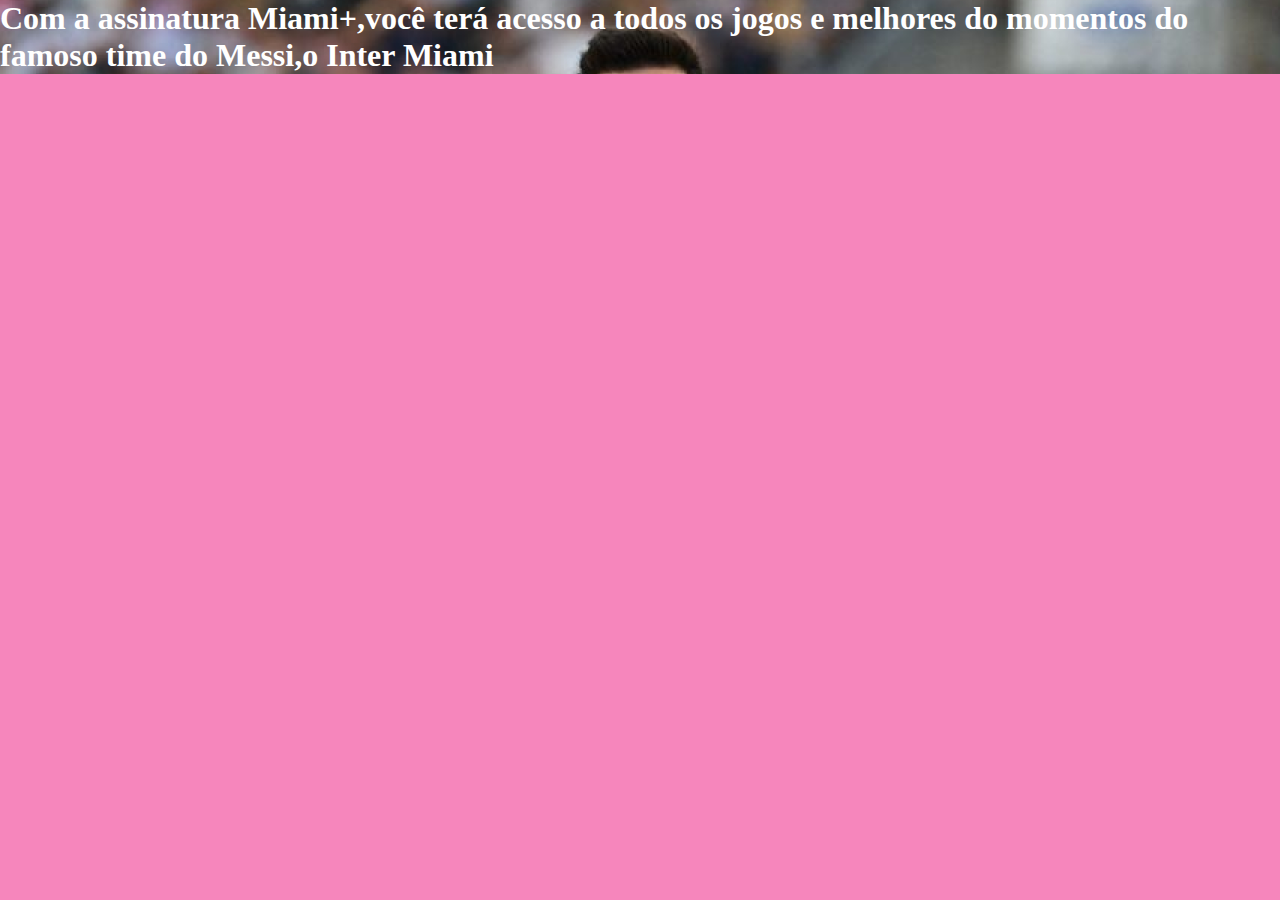
==== Messilindo-main/Messi lindo/index.html @ 135ee601 "Add files via upload" ====
<!DOCTYPE html>
<html lang="pt-br">
<head>
    <meta charset="UTF-8">
    <meta http-equiv="X-UA-Compatible" content="IE=edge">
    <meta name="viewport" content="width=device-width, initial-scale=1.0">
    <title>Miami +</title>
    <link rel="stylesheet" href="style.css">
</head>
<body>
    <section class="principal">
    <h1>Com a assinatura Miami+,você terá acesso a todos os jogos e melhores do momentos do famoso time do Messi,o Inter Miami</h1>
</section>
</body>
</html>
---- Messilindo-main/Messi lindo/style.css ----
*{
    margin: 0;
    padding: 0;
}

body{
    background-color:#F686BC;
    color:white;
}

.principal{
    background-image: url(img/Background.png)
}
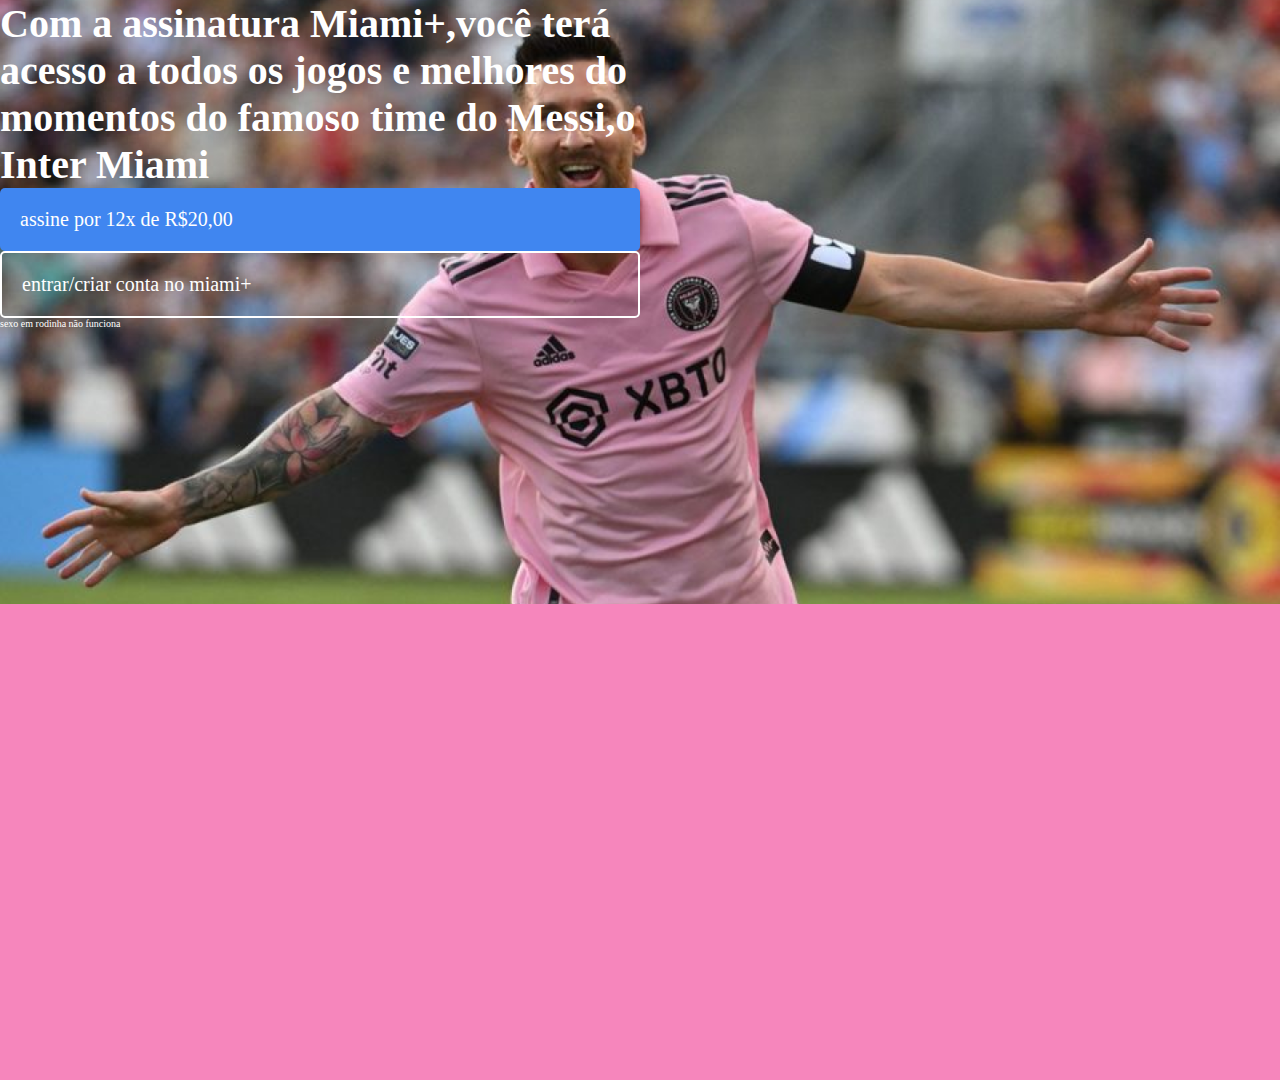
==== commit a4947e67: "Add files via upload" ====
--- a/Messilindo-main/Messi lindo/index.html
+++ b/Messilindo-main/Messi lindo/index.html
@@ -8,8 +8,14 @@
     <link rel="stylesheet" href="style.css">
 </head>
 <body>
-    <section class="principal">
-    <h1>Com a assinatura Miami+,você terá acesso a todos os jogos e melhores do momentos do famoso time do Messi,o Inter Miami</h1>
+    
+    <section class="principal container">
+        <div>
+            <h1>Com a assinatura Miami+,você terá acesso a todos os jogos e melhores do momentos do famoso time do Messi,o Inter Miami</h1>
+            <a href="" class="container_botao">assine por 12x de R$20,00</a>    
+            <a href="#" class="container_botao botao_secundario">entrar/criar conta no miami+</a>
+            <p class="container_aviso">sexo em rodinha não funciona</p>
+        </div>
 </section>
 </body>
 </html>--- a/Messilindo-main/Messi lindo/style.css
+++ b/Messilindo-main/Messi lindo/style.css
@@ -5,9 +5,35 @@
 
 body{
     background-color:#F686BC;
+    font-size: 20px;
+    font-weight: 10px;
     color:white;
 }
 
 .principal{
-    background-image: url(img/Background.png)
+    background-image: url(img/Background.png);
+    background-repeat: no-repeat;
+    background-size: contain;
+}
+.container{ 
+    height: 120vh;
+    display:grid;
+    grid-template-columns: 50% 30%;
+}
+.container_botao{
+    text-decoration: none;
+    background-color: #4086f0;
+    border-radius:5px;
+    padding: 1em;
+    color:#fff;
+    display: block;
+}
+.botao_secundario{
+    text-decoration: none;
+    background-color:transparent;
+    border:2px solid White;
+    font-size: 20px;
+}
+.container_aviso{
+    font-size: 10px;
 }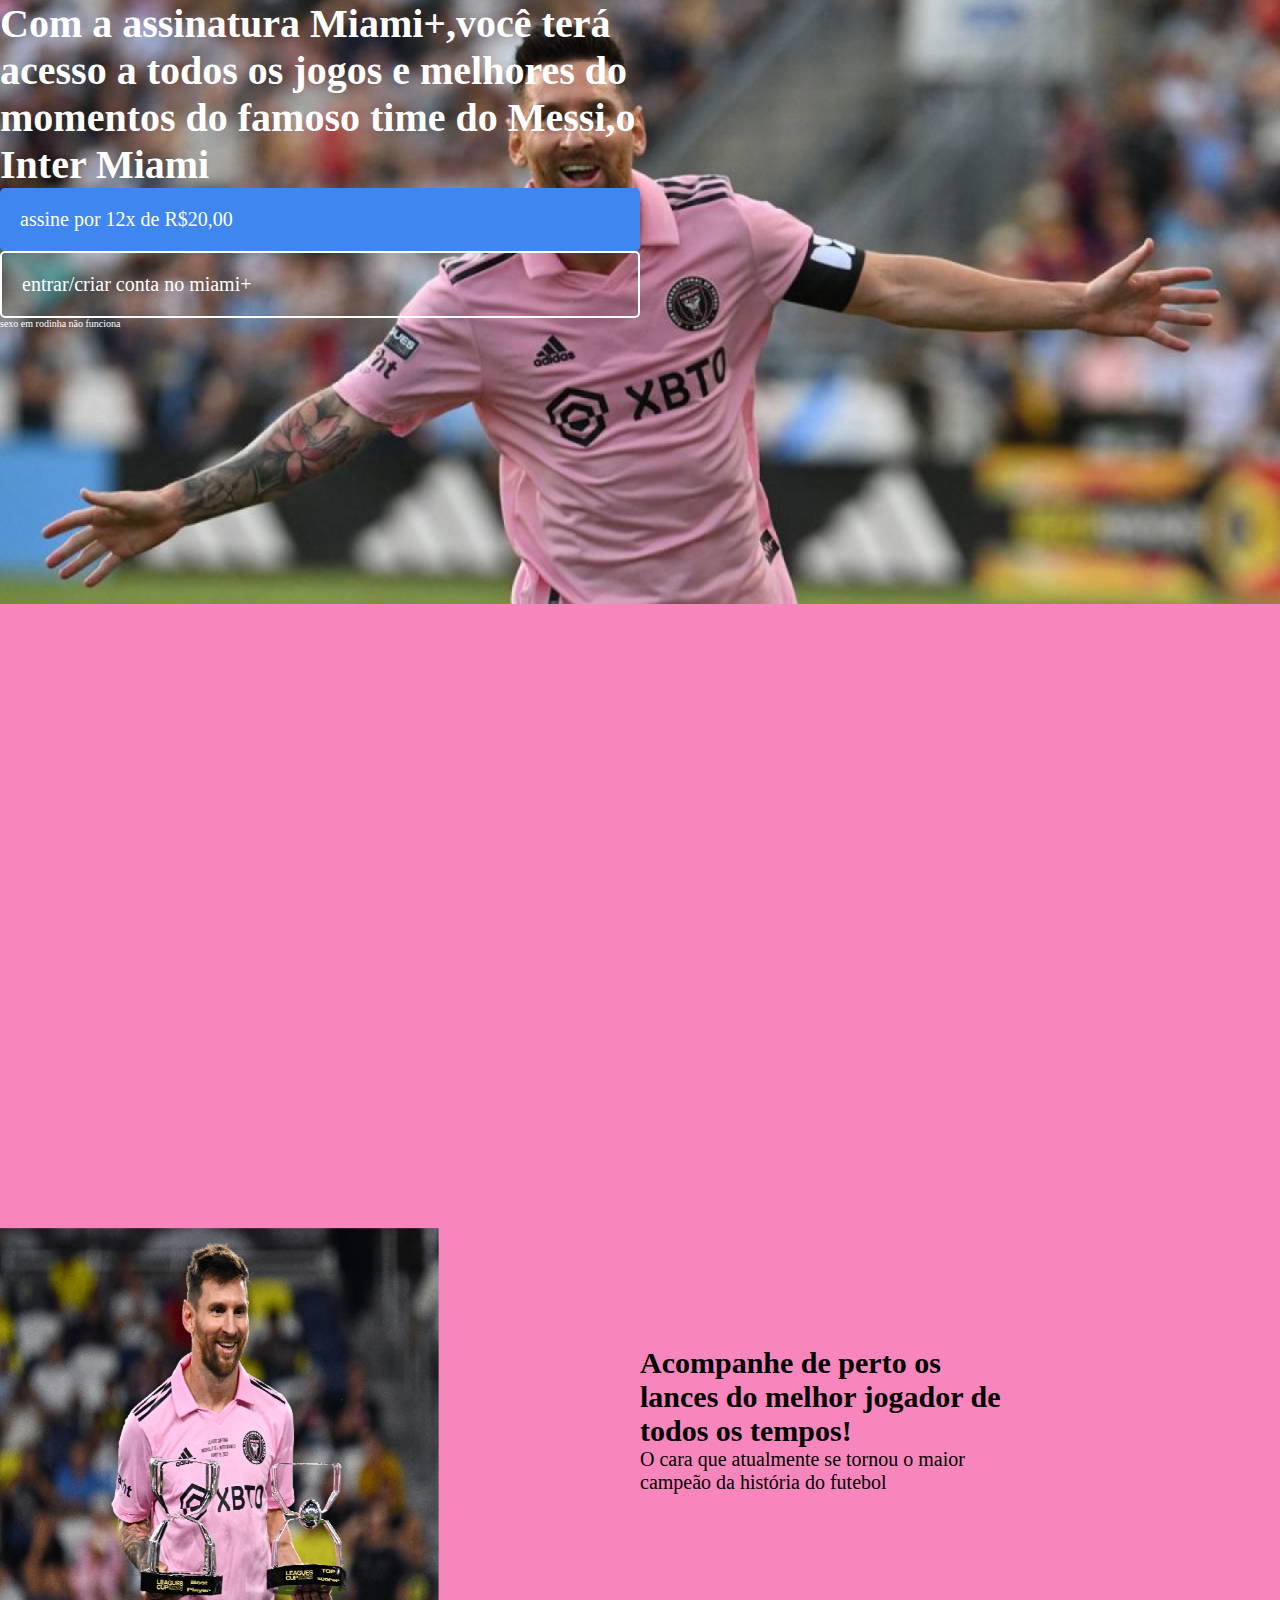
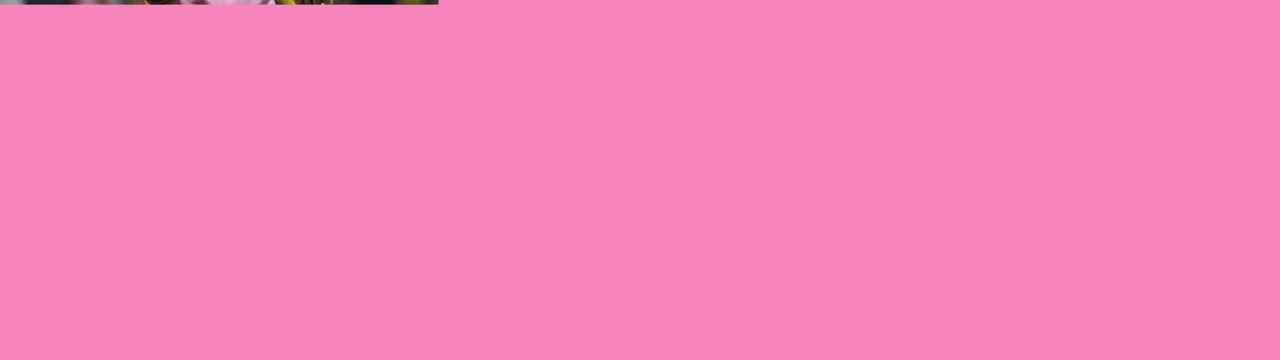
==== commit 24a3beb5: "Add files via upload" ====
--- a/Messilindo-main/Messi lindo/index.html
+++ b/Messilindo-main/Messi lindo/index.html
@@ -17,5 +17,13 @@
             <p class="container_aviso">sexo em rodinha não funciona</p>
         </div>
 </section>
+
+<section class="container secundario">
+<img class="secundario_imagem" src="img/Pixel True Mockup 1.png">
+<div class="container_descricao">
+    <h2 class="descricao_titulo">Acompanhe de perto os lances do melhor jogador de todos os tempos! </h2>
+    <p class="descricao_texto">O cara que atualmente se tornou o maior campeão da história do futebol</p>
+</div>
+</section.class>
 </body>
 </html>--- a/Messilindo-main/Messi lindo/style.css
+++ b/Messilindo-main/Messi lindo/style.css
@@ -36,4 +36,14 @@
 }
 .container_aviso{
     font-size: 10px;
+}
+.secundario_imagem{
+    width: 70%;
+}
+.secundario{
+    align-items: center;
+    margin: -10em 0em;
+}
+.container_descricao{
+    color: black;
 }